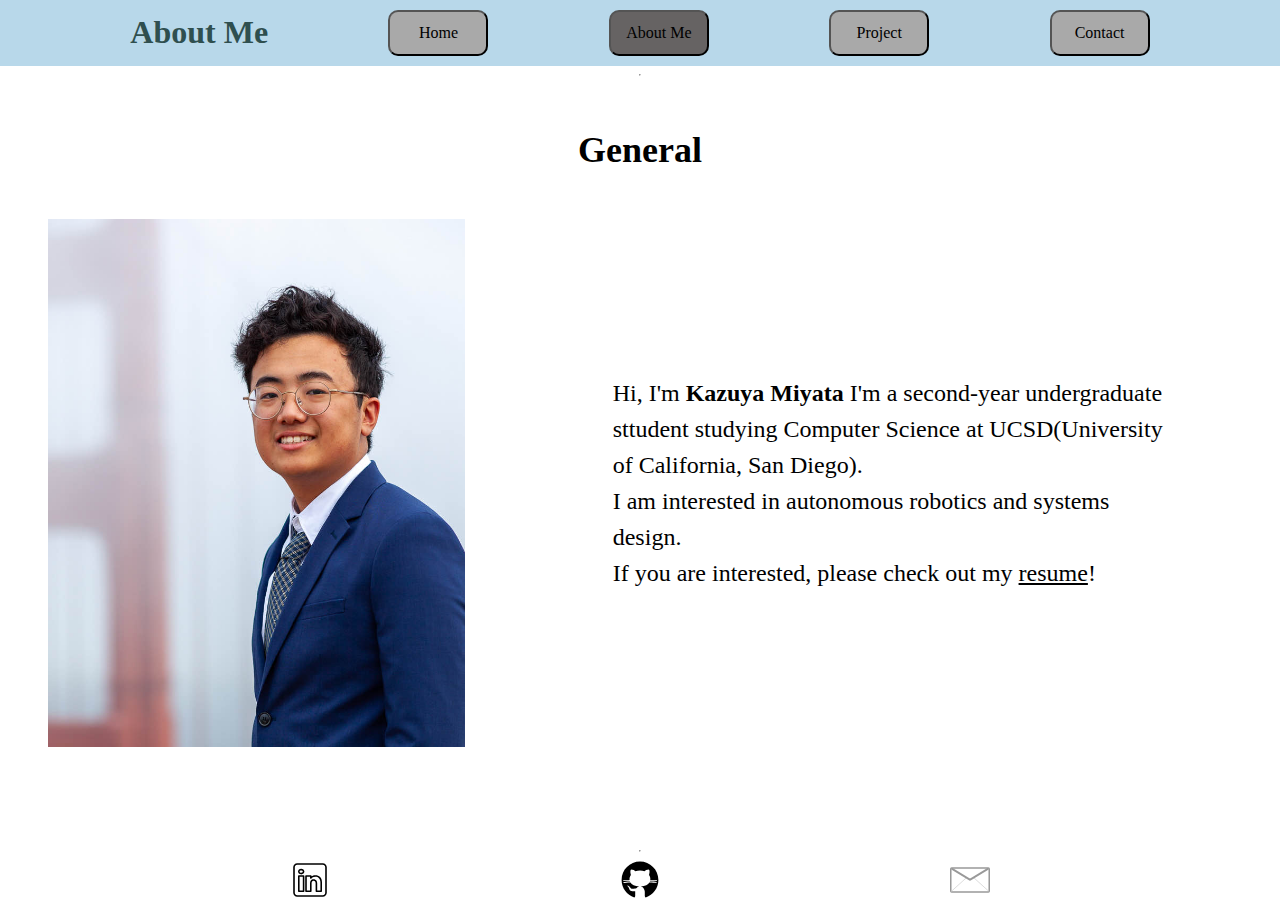
==== pages/aboutme.html @ ee98d5dc "init hw4" ====
<!DOCTYPE html>
<html lang="en">
  <head>
    <meta charset="UTF-8">
    <meta name="viewport" content="width=device-width, initial-scale=1.0">
    <title>About Me</title>
    <link rel="stylesheet" href="../css/pages.css">
    <link rel="stylesheet" href="../css/global.css">
    <link rel="stylesheet" href="../css/aboutme.css">
  </head>

  <body>
    <header>
      <h1>About Me</h1>
      <a href="../index.html"><button class="main_button">Home</button></a>
      <a href="aboutme.html"><button class="main_button" selected="true">About Me</button></a>
      <a href="projects.html"><button class="main_button">Project</button></a>
      <a href="contact.html"><button class="main_button">Contact</button></a>
    </header>

    <hr>

    <content-body>
      <h2>General</h2>
      
      <section class="profile">
        <picture>
          <source srcset="../images/kaz_portrait_updated.jpg" media="(min-width: 800px)" type="image/jpg">
          <img
            src="../images/headshot_small.png"
            width="1000"
            alt="Kazuya Miyata Portrait"
          >
        </picture>
  
        <p>
          Hi, I'm <b>Kazuya Miyata</b> I'm a second-year undergraduate sttudent studying Computer Science at <abbr>UCSD</abbr>(University of California, San Diego).<br>
          I am interested in autonomous robotics and systems design.<br>
          If you are interested, please check out my 
          <a href="../media/Kazuya_Miyata_Resume_6.pdf">resume</a>!
        </p>
      </section>
      

    </content-body>
    
    <hr> 

    <footer>    
      <nav>
        <a href="https://www.linkedin.com/in/kazmiyata/">
          <img src="/media/icons8-linkedin.svg" alt="Linkedin" width="40" height="40">
        </a>

         <a href="https://github.com/miyatakazuya">
          <img src="/media/icons8-github.svg" alt="Github" width="40" height="40">
         </a>

         <a href="mailto:kazuyamiyata18@gmail.com">
          <img src="/media/Minduka-mail.svg" alt="Linkedin" width="40" height="40">
         </a>
      </nav>
    </footer>
  </body>
</html>
---- css/pages.css ----
header {
    display: flex;
    width:auto;
    margin-block-end: 0;
    background-color: #B8D8EA;
    justify-content: space-evenly;
    align-items: center;
    padding: 10px;
    color: darkslategray;
}

@media (max-width: 700px) {
    header {
        font-size: 0.5rem;
        /* min-width: 100vh; */
    }
}

content-body {
    margin: auto;
    width: fit-content;
    display: flex;
    justify-content: space-evenly;
    flex-direction: column;
    align-items: center;
    font-size: 1.5rem;
}

@media (max-width: 700px) {
    content-body {
        font-size: 1rem;
    }
}

footer nav {
    display: flex;
    flex-direction: row;
    justify-content: space-evenly;
    align-content: center;
    
    /* justify-content: center; */

    /* display: flex; */
    /* justify-content: end; */
}

.main_button {
    width: 100px;   
    /* border: 0; */
    line-height: 2.5;
    /* padding: 0 20px; */
    font-size: 1rem;
    /* background-color: gray; */
    border-radius: 10px;
    text-align: center;

    background-color: darkgray;
    transition: background-color 0.25s 100ms;
    color: black;

    /* transform: background-color 3s 500ms; */
    /* text-shadow: 1px 1px 1px #fff; */
}

.main_button:hover {
    background-color: white;
    transform: scale(1.1, 1.1)
    /* background-color: white; */
}

.main_button[selected="true"] {
    background-color: rgb(102, 99, 99);
}

@media (max-width: 700px) {
    .main_button {
        width: 50px;
        font-size: 0.5rem;
    }
}
---- css/global.css ----
/* CSS Reset by Andy Bell */
/* https://piccalil.li/blog/a-more-modern-css-reset/ */


/* Box sizing rules */
*,
*::before,
*::after {
  box-sizing: border-box;
}

/* Prevent font size inflation */
html {
  -moz-text-size-adjust: none;
  -webkit-text-size-adjust: none;
  text-size-adjust: none;
}

/* Remove default margin in favour of better control in authored CSS */
body, h1, h2, h3, h4, p,
figure, blockquote, dl, dd {
  margin: 0;
}

/* Remove list styles on ul, ol elements with a list role, which suggests default styling will be removed */
ul[role='list'],
ol[role='list'] {
  list-style: none;
}

/* Set core body defaults */
body {
    min-height: 100vh;
    line-height: 1.5;
    display: flex;
    flex-direction: column;
  }

/* Set shorter line heights on headings and interactive elements */
h1, h2, h3, h4,
button, input, label {
  line-height: 1.1;
}

/* Balance text wrapping on headings */
h1, h2,
h3, h4 {
  text-wrap: balance;
}

/* A elements that don't have a class get default styles */
a:not([class]) {
  text-decoration-skip-ink: auto;
  color: currentColor;
}

/* Make images easier to work with */
img,
picture {
  max-width: 100%;
  display: block;
}

/* Inherit fonts for inputs and buttons */
input, button,
textarea, select {
  font-family: inherit;
  font-size: inherit;
}

/* Make sure textareas without a rows attribute are not tiny */
textarea:not([rows]) {
  min-height: 10em;
}

/* Anything that has been anchored to should have extra scroll margin */
:target {
  scroll-margin-block: 5ex;
}
---- css/aboutme.css ----
/* * {
    border: 1px solid red;
  } */
  


h2 {
    text-align: center;
}

a {
    margin  : 0;
}

.profile {
    display: flex;
    flex-direction: row;    
}

@media (max-width: 700px) {
    .profile {
        flex-direction: column;
    }
}

.profile p {
    align-self: center;
    padding: 100px;
}

.profile > picture {
    min-width: 300px;
    margin: 3rem;
}
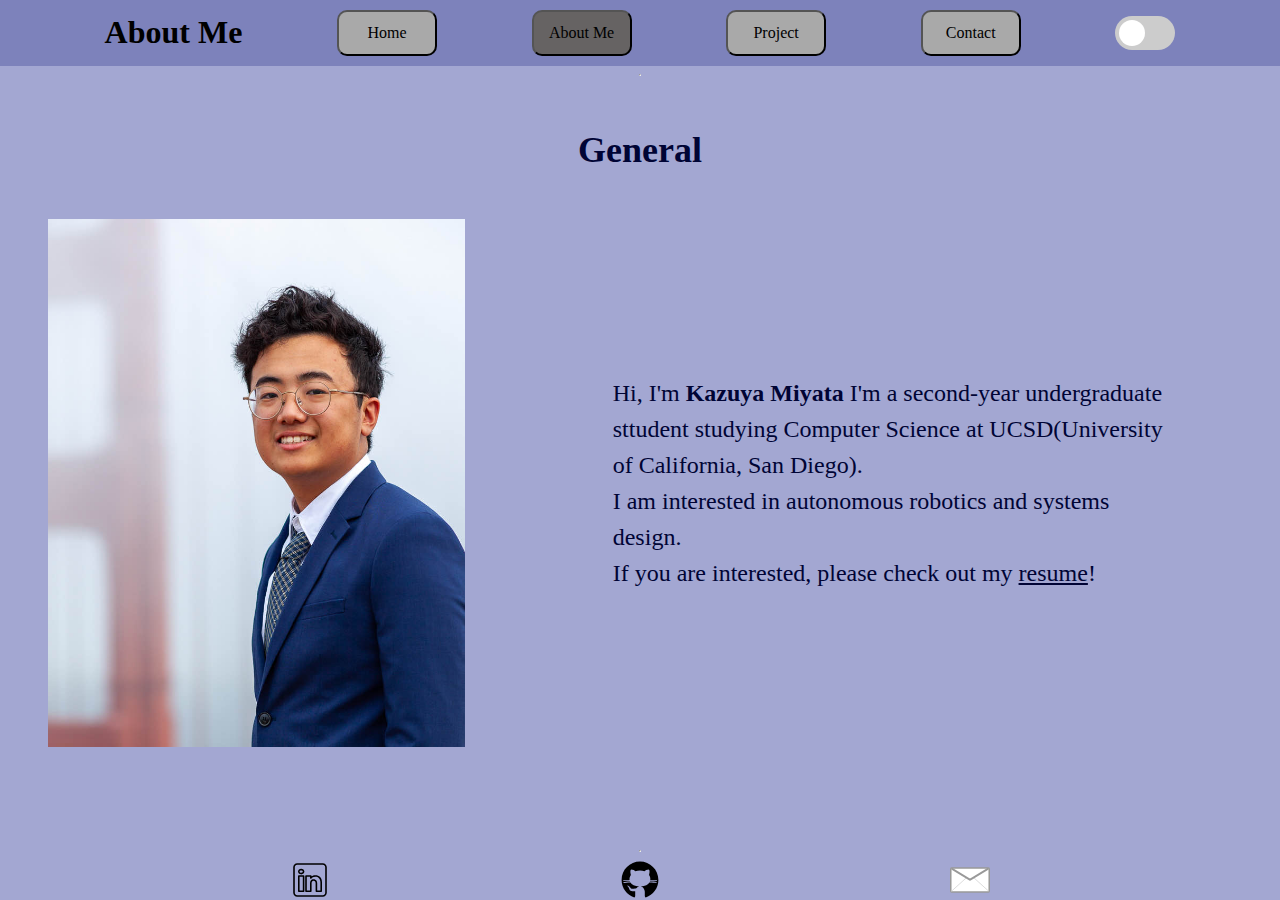
==== commit f17b35c4: "more edits" ====
--- a/pages/aboutme.html
+++ b/pages/aboutme.html
@@ -10,12 +10,17 @@
   </head>
 
   <body>
-    <header>
+    <header id="header">
       <h1>About Me</h1>
       <a href="../index.html"><button class="main_button">Home</button></a>
       <a href="aboutme.html"><button class="main_button" selected="true">About Me</button></a>
       <a href="projects.html"><button class="main_button">Project</button></a>
       <a href="contact.html"><button class="main_button">Contact</button></a>
+
+      <label class="switch">
+        <input type="checkbox" id="toggleTheme" onclick="toggleTheme()"></input>
+        <span class="slider round"></span>
+      </label>
     </header>
 
     <hr>
@@ -61,5 +66,12 @@
          </a>
       </nav>
     </footer>
+
+    <script src="../scripts/theme.js"></script>
+
+    <script>
+      document.getElementsByClassName("slider")[0].style.display = "block";
+    </script>
+
   </body>
 </html>--- a/css/pages.css
+++ b/css/pages.css
@@ -6,7 +6,7 @@
     justify-content: space-evenly;
     align-items: center;
     padding: 10px;
-    color: darkslategray;
+    color: black;
 }
 
 @media (max-width: 700px) {
@@ -77,4 +77,4 @@
         width: 50px;
         font-size: 0.5rem;
     }
-}+}
--- a/css/global.css
+++ b/css/global.css
@@ -78,3 +78,69 @@
   scroll-margin-block: 5ex;
 }
 
+
+:root {
+  --header-color-dark: #000435;
+  --bg-color-dark: #151C62;
+  --text-color-dark: #A3A7D2;
+
+  --header-color-light: #7D82BB;
+  --bg-color-light: #A3A7D2;
+  --text-color-light: #000435;
+}
+
+html {
+  background-color: var(--bg-color-light);
+  color: var(--text-color-light);
+}
+
+header {
+  background-color: var(--header-color-light);
+}
+
+
+.switch {
+  position: relative;
+  display: inline-block;
+  width: 60px;
+  height: 34px;
+}
+
+.switch input {
+  display: none;
+}
+
+.slider {
+  display: none;
+  position: absolute;
+  cursor: pointer;
+  top: 0;
+  left: 0;
+  right: 0;
+  bottom: 0;
+  background-color: #ccc;
+  transition: .5s;
+  border-radius: 34px;
+}
+
+.slider:before {
+  position: absolute;
+  content: "";
+  height: 26px;
+  width: 26px;
+  left: 4px;
+  bottom: 4px;
+  background-color: white;
+  transition: .5s;
+  border-radius: 50%;
+}
+
+input:checked + .slider {
+  background-color: #080E4B;
+}
+
+input:checked + .slider:before {
+  transform: translateX(26px);
+}
+
+
